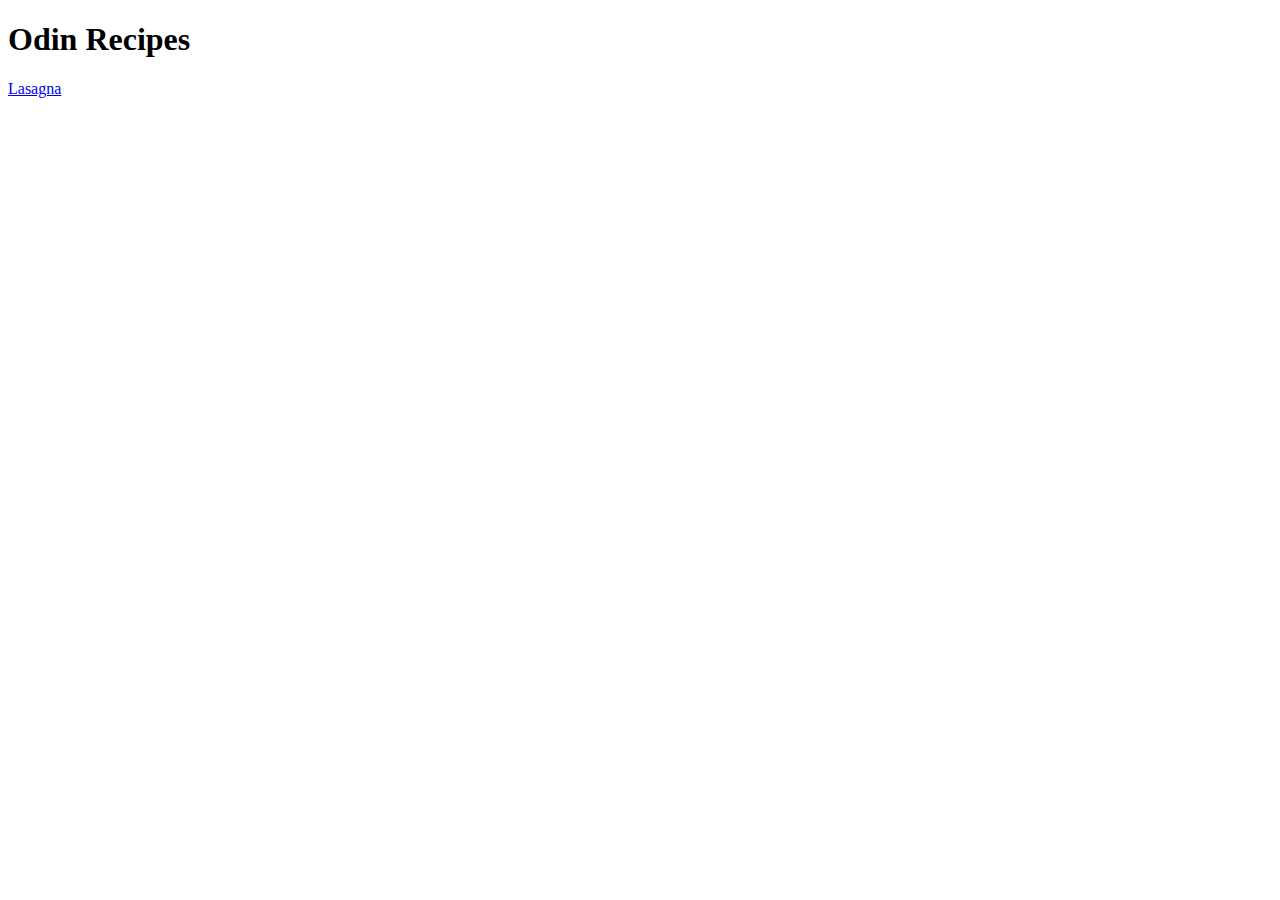
==== index.html @ d7dcb2d2 "Initial structure and Recipe page" ====
<!DOCTYPE html>

<html lang="en">
    <head>
        <meta charset="UTF-8">
        <title>Odin Recipes</title>
    </head>
    <body>
        <h1>Odin Recipes</h1>
        <a href="recipes/lasagna.html">Lasagna</a>
    </body>
</html>
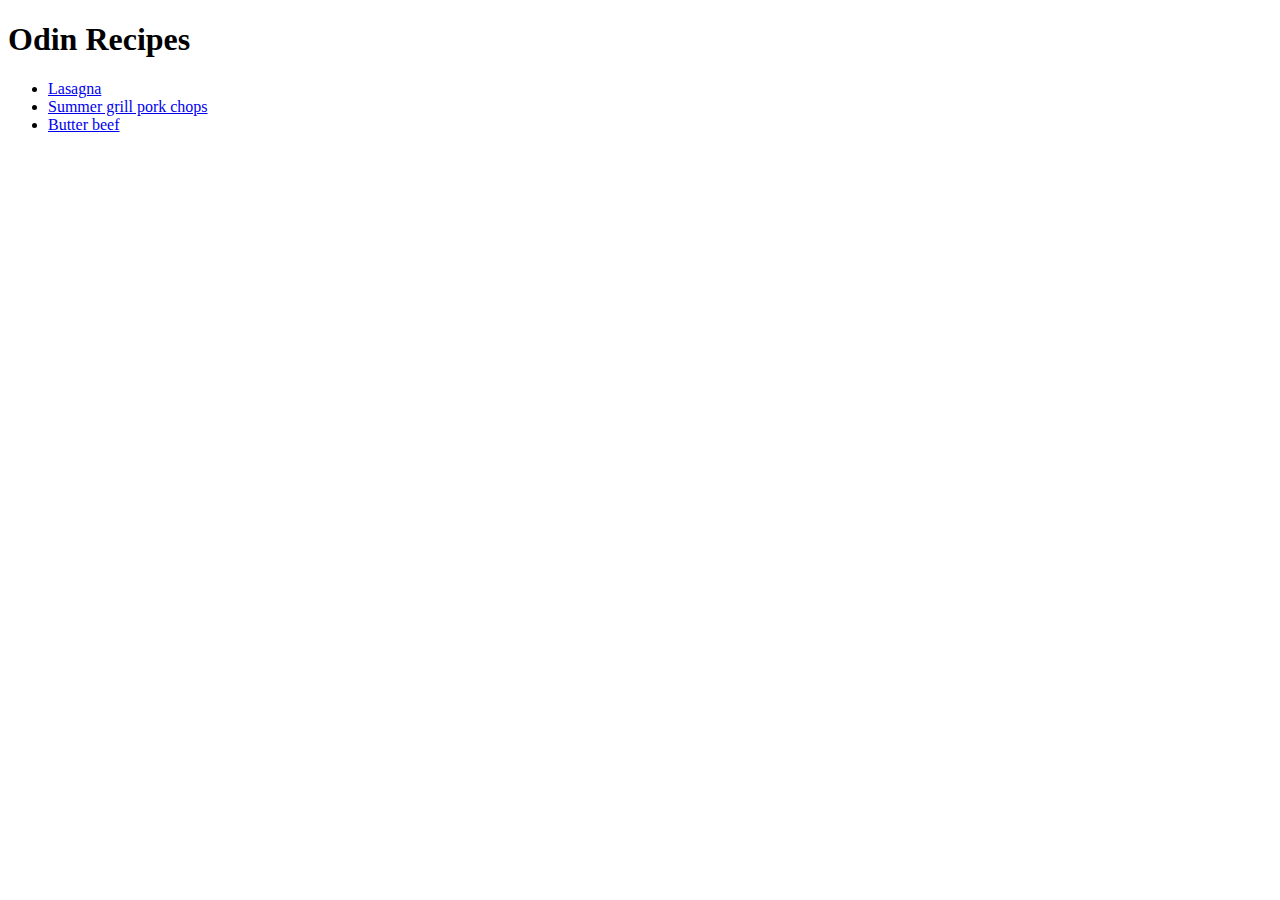
==== commit 0e06ea4d: "Linking pages" ====
--- a/index.html
+++ b/index.html
@@ -7,6 +7,10 @@
     </head>
     <body>
         <h1>Odin Recipes</h1>
-        <a href="recipes/lasagna.html">Lasagna</a>
+        <ul>
+        <li><a href="recipes/lasagna.html">Lasagna</a></li>
+        <li><a href="recipes/summer-grill-pork-chops.html">Summer grill pork chops</a></li>
+        <li><a href="recipes/butter-beef.html">Butter beef</a></li>
+        </ul>
     </body>
 </html>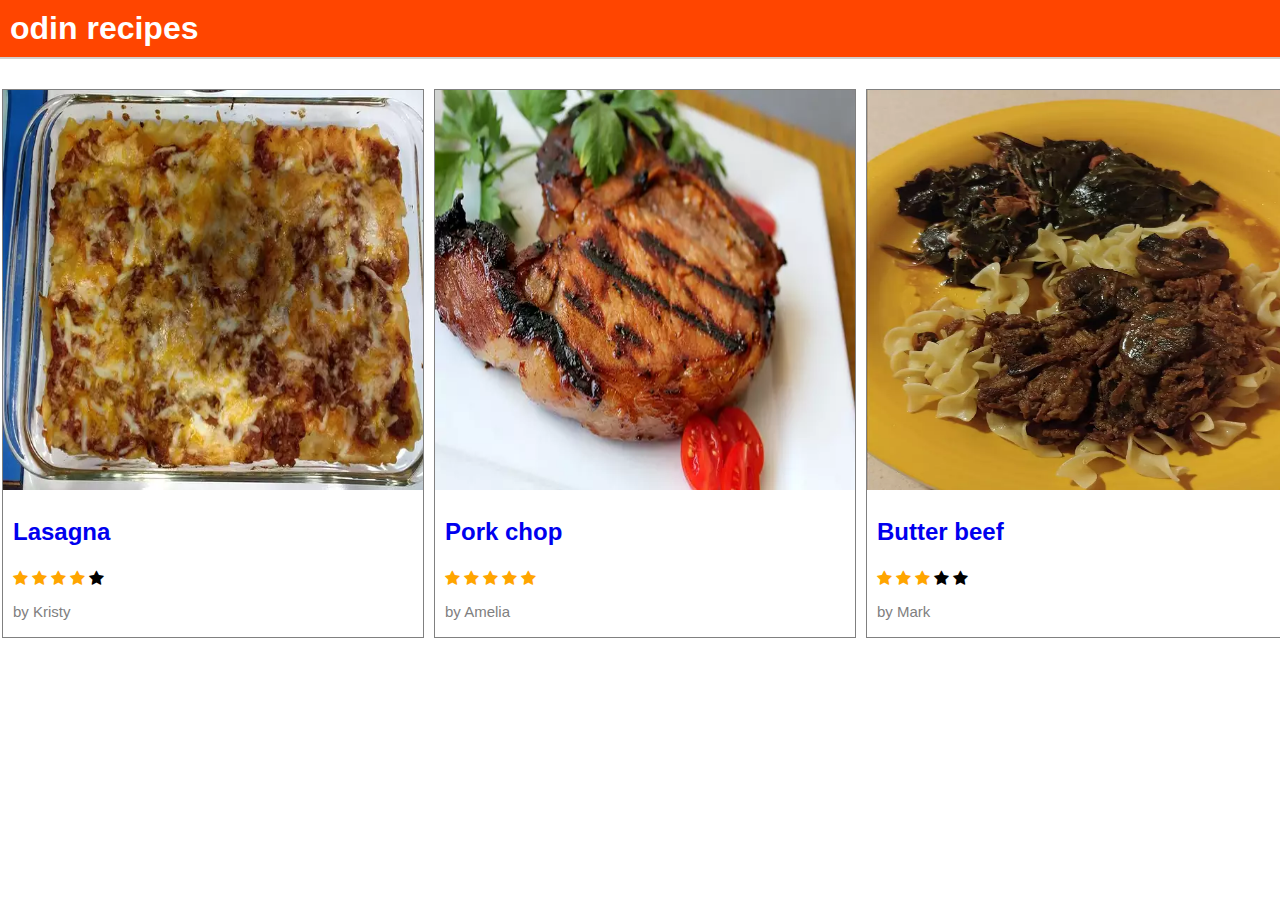
==== commit 756245cc: "Adding Design-Homepage" ====
--- a/index.html
+++ b/index.html
@@ -4,13 +4,52 @@
     <head>
         <meta charset="UTF-8">
         <title>Odin Recipes</title>
+        <link rel="stylesheet" href="style.css">
+        <link rel="stylesheet" href="https://cdnjs.cloudflare.com/ajax/libs/font-awesome/4.7.0/css/font-awesome.min.css">
     </head>
     <body>
-        <h1>Odin Recipes</h1>
-        <ul>
-        <li><a href="recipes/lasagna.html">Lasagna</a></li>
-        <li><a href="recipes/summer-grill-pork-chops.html">Summer grill pork chops</a></li>
-        <li><a href="recipes/butter-beef.html">Butter beef</a></li>
-        </ul>
+        
+        <h1 class="header">odin recipes</h1>
+        <div id="container">
+            <div class="container lasagna">
+                <a href="recipes/lasagna.html">
+                <img src="images/lasagna.jpg" alt="lasagna" class="pic lasagna"></a>
+                <p class="text lasagna"><a href="recipes/lasagna.html">Lasagna</a></p>
+                <div id="rating">
+                    <span class="fa fa-star checked first"></span>
+                    <span class="fa fa-star checked"></span>
+                    <span class="fa fa-star checked"></span>
+                    <span class=    "fa fa-star checked"></span>
+                    <span class="fa fa-star"></span>
+                </div>
+                <p id="author">by Kristy</p>
+            </div>
+            <div class="container pork">
+                <a href="recipes/summer-grill-pork-chops.html">
+                <img src="images/porkchop.jpg" alt="lasagna" class="pic pork"></a>
+                <p class="text lasagna"><a href="recipes/lasagna.html">Pork chop</a></p>
+                <div id="rating">
+                    <span class="fa fa-star checked first"></span>
+                    <span class="fa fa-star checked"></span>
+                    <span class="fa fa-star checked"></span>
+                    <span class="fa fa-star checked"></span>
+                    <span class="fa fa-star checked"></span>
+                </div>
+                <p id="author">by Amelia</p>
+            </div>
+            <div class="container beef">
+                <a href="recipes/butter-beef.html">
+                <img src="images/butter-beef.jpg" alt="lasagna" class="pic beef"></a>
+                <p class="text lasagna"><a href="recipes/lasagna.html">Butter beef</a></p>
+                <div id="rating">
+                    <span class="fa fa-star checked first"></span>
+                    <span class="fa fa-star checked"></span>
+                    <span class="fa fa-star checked"></span>
+                    <span class="fa fa-star "></span>
+                    <span class="fa fa-star "></span>
+                </div>
+                <p id="author">by Mark</p>
+            </div>
+        </div>
     </body>
 </html>--- a/style.css
+++ b/style.css
@@ -0,0 +1,73 @@
+body {
+    margin: 0;
+    padding: 0;
+}
+.header {
+    background-color: orangered;
+    padding: 10px;
+    margin:0;
+    border-bottom: solid rgb(211, 206, 206) 2px;
+    color: white;
+    font-family: Impact, Haettenschweiler, 'Arial Narrow Bold', sans-serif;
+
+}
+
+.container {
+    border: 1px solid gray;
+    padding-bottom: 2px;
+    width: min-content;
+    margin-left: 10px;
+    margin-top: 30px;
+    margin-bottom: auto;
+}
+
+#container {
+    justify-content: center;
+    display: flex;
+}
+
+.pic {
+    width: 420px;
+    height: 400px;
+}
+
+.pic:hover {
+    -webkit-filter: brightness(70%);
+}
+
+
+.text {
+    margin-left: 10px;
+    font-weight: bold;
+    font-family: Arial, Helvetica, sans-serif;
+    font-size: 24px;
+}
+
+.checked {
+    color: orange;
+    
+}
+
+#rating {
+    margin-left: 10px;
+}
+
+#author {
+    margin-left: 10px;
+    font-family: Arial, Helvetica, sans-serif;
+    color: gray;
+    font-size: 15px;
+}
+
+a:visited {
+    text-decoration: none;
+    color: black;
+}
+
+a:link {
+    text-decoration: none;
+}
+
+a:hover {
+    text-decoration: underline;
+}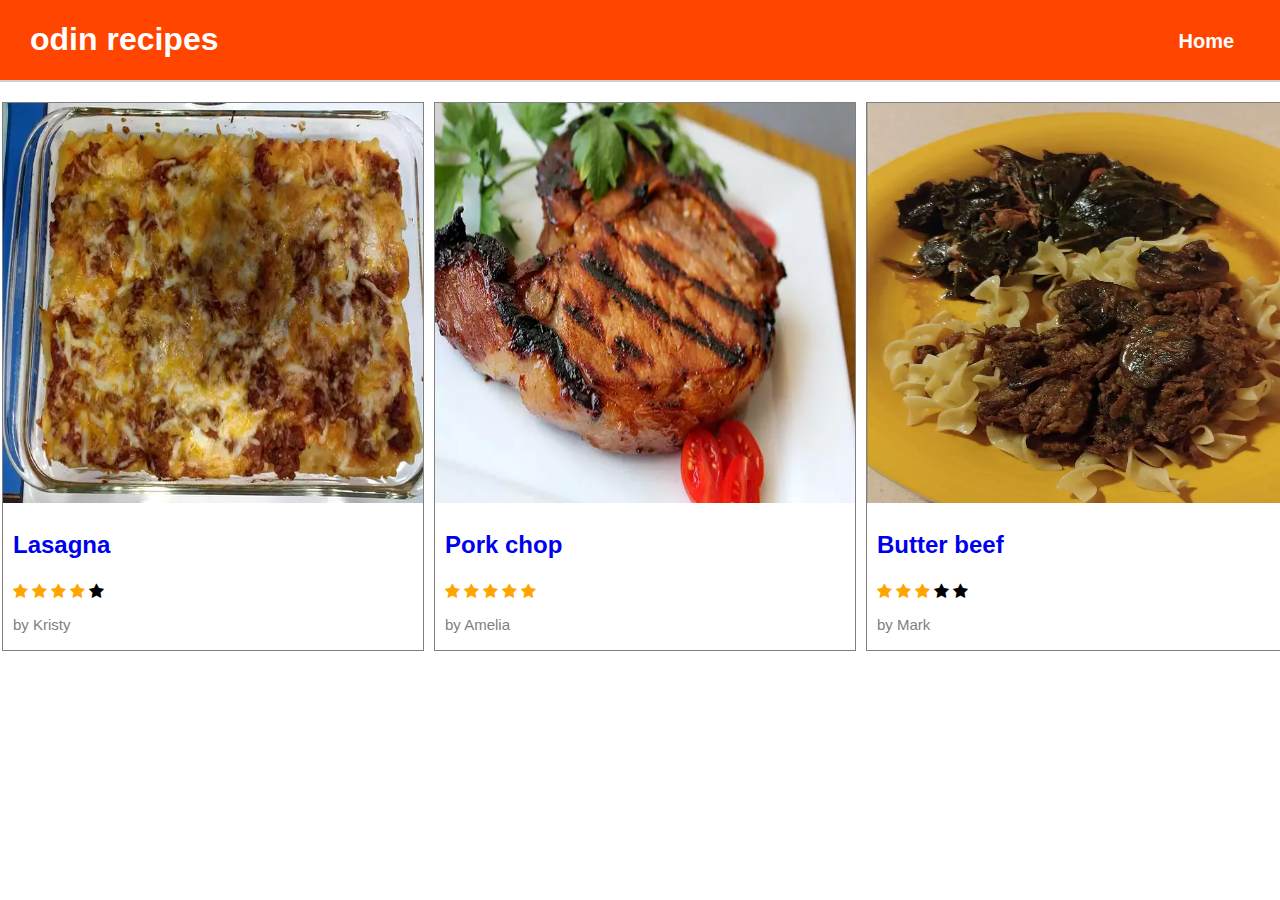
==== commit d056d69b: "Home Button Added" ====
--- a/index.html
+++ b/index.html
@@ -8,8 +8,10 @@
         <link rel="stylesheet" href="https://cdnjs.cloudflare.com/ajax/libs/font-awesome/4.7.0/css/font-awesome.min.css">
     </head>
     <body>
-        
-        <h1 class="header">odin recipes</h1>
+        <div id="header">
+            <h1 class="header">odin recipes</h1>
+            <a href="index.html">Home</a>
+        </div>
         <div id="container">
             <div class="container lasagna">
                 <a href="recipes/lasagna.html">
@@ -19,7 +21,7 @@
                     <span class="fa fa-star checked first"></span>
                     <span class="fa fa-star checked"></span>
                     <span class="fa fa-star checked"></span>
-                    <span class=    "fa fa-star checked"></span>
+                    <span class="fa fa-star checked"></span>
                     <span class="fa fa-star"></span>
                 </div>
                 <p id="author">by Kristy</p>
--- a/style.css
+++ b/style.css
@@ -2,14 +2,27 @@
     margin: 0;
     padding: 0;
 }
-.header {
+
+#header a {
+   margin-left: 75%;
+   margin-top: 30px;
+   font-size: 20px;
+   font-family: Arial, Helvetica, sans-serif;
+   font-weight: bold;
+   color: white;
+   padding: 0;
+}
+
+#header {
     background-color: orangered;
-    padding: 10px;
-    margin:0;
     border-bottom: solid rgb(211, 206, 206) 2px;
     color: white;
-    font-family: Impact, Haettenschweiler, 'Arial Narrow Bold', sans-serif;
+    font-family: Impact, 'Arial Narrow Bold', sans-serif;
+    display: flex;
+}
 
+.header {
+    padding-left: 30px;
 }
 
 .container {
@@ -17,7 +30,7 @@
     padding-bottom: 2px;
     width: min-content;
     margin-left: 10px;
-    margin-top: 30px;
+    margin-top: 20px;
     margin-bottom: auto;
 }
 
@@ -32,7 +45,7 @@
 }
 
 .pic:hover {
-    -webkit-filter: brightness(70%);
+    filter: brightness(70%);
 }
 
 
